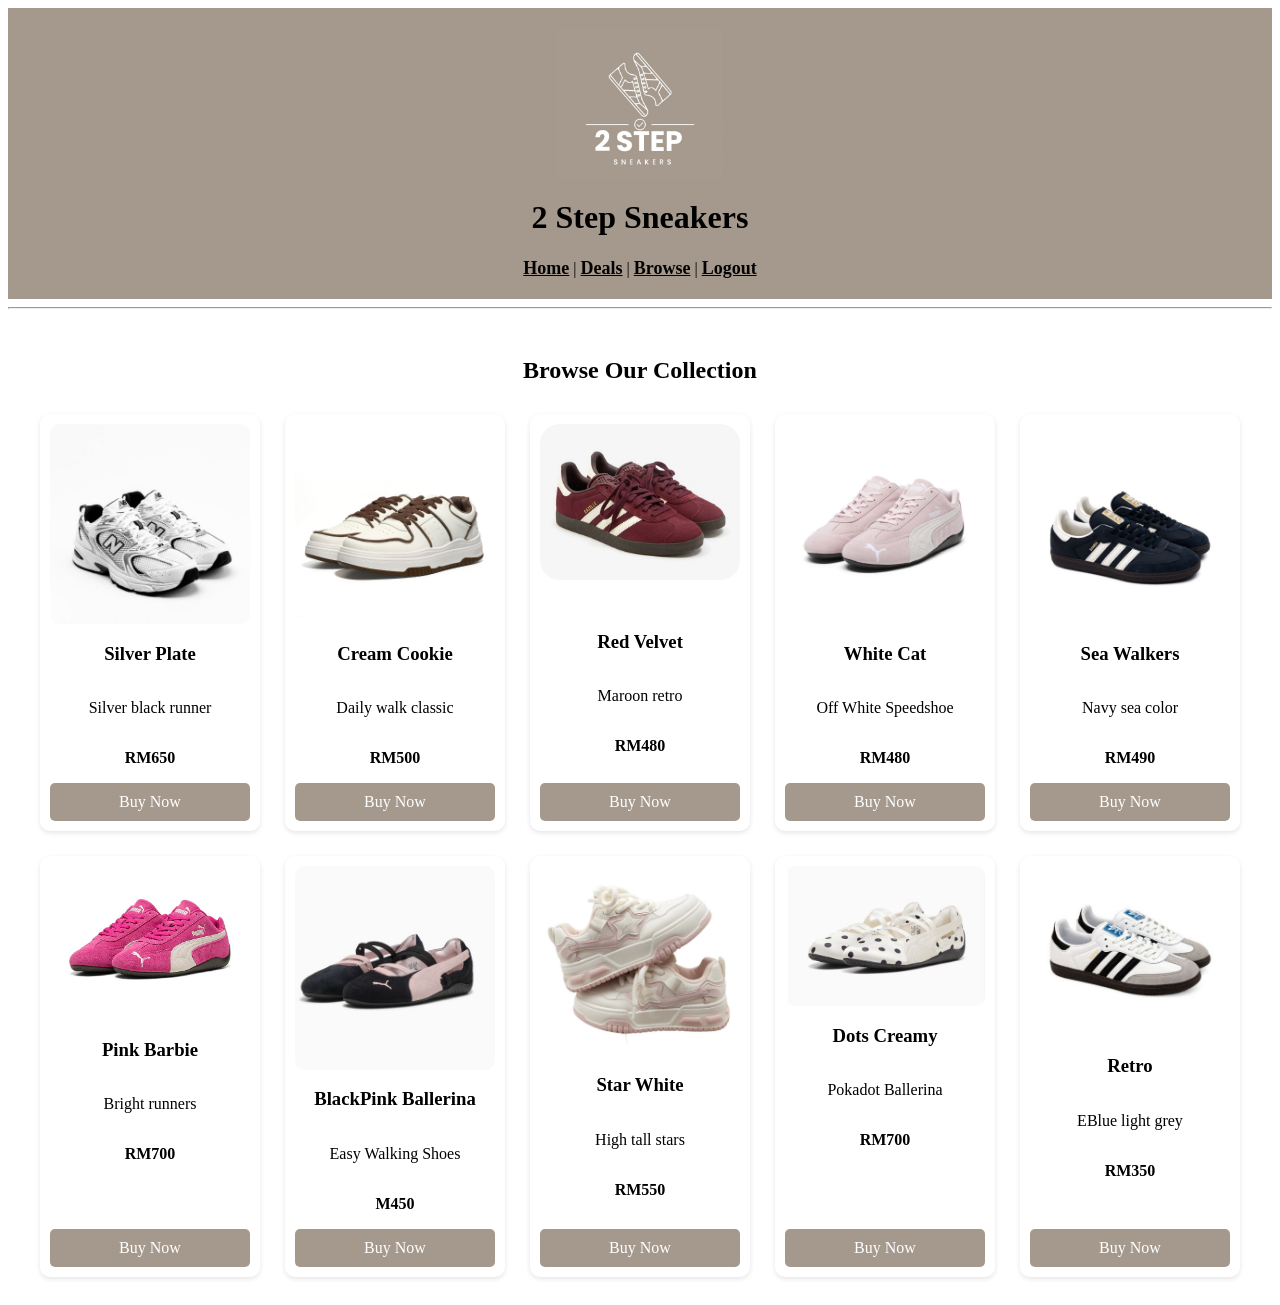
==== browse.html @ 85242936 "ubah function button browse" ====
<!DOCTYPE html>
<html lang="en">
<head>
    <meta charset="UTF-8">
    <meta name="viewport" content="width=device-width, initial-scale=1.0">
    <title>2 Step Sneakers: Browsing</title>
    <link rel="stylesheet" href="style.css">

    </head>
    <body style= "background-color: white;">

   <!-- Header / Navigation --> 
    <style> 
    header {text-align: center; padding: 20px; background-color: #a5998d;}
        .center-image {
            display: block;
            margin: 0 auto;
            max-width: 100%; /* Prevents the image from overflowing on smaller screens */
            height: 150px;
        }

        nav a {
            font-family: 'Lucida Sans';
            font-size: 18px;
            color: rgb(3, 3, 3);
            font-weight: bold;
        }
    </style>
    </header>

        <header>
        <img src="images/two_step.jpeg" alt="2 Step Sneakers" class="center-image">
        <h1>2 Step Sneakers</h1>
        <nav>
            <a href="index.html">Home</a> |
            <a href="#">Deals</a> | 
            <a href="browse.html">Browse</a> | 
            <a href="sign_up.html">Logout</a>
        </nav></style> 
    
    </header>

    <hr>

    <!-- Catalog Section -->
    <main style="padding: 20px; max-width: 1200px; margin: 0 auto;">
        <h2 style="text-align: center; margin-bottom: 30px;">Browse Our Collection</h2>

        <!-- Grid Automatik 5 Kolum dengan jarak padding & gap -->

       <div style="display: grid; grid-template-columns: repeat(auto-fit, minmax(180px, 1fr)); gap: 25px; justify-content: center;">

        <!-- Kasut 1 -->
            <div style="background: white; padding: 10px; border-radius: 10px; width: 200px; text-align: center; box-shadow: 0px 2px 5px rgba(0,0,0,0.1); display: flex; flex-direction: column;">
               <img src="images/silver_plate.png" ; alt="Silver Plate" style="width: 100%; border-radius: 10px;">
                <h3>Silver Plate</h3>
                <p>Silver black runner</p>
                <p><strong>RM650</strong></p>
                <a href="" button type = "submit" style="display: inline-block; padding: 10px 20px; background-color: #a5998d; color: white; text-decoration: none; border-radius: 5px; margin-top: auto;">Buy Now</a>
            </div>

            <!-- Kasut 2 -->
            <div style="background: white; padding: 10px; border-radius: 10px; width: 200px; text-align: center; box-shadow: 0px 2px 5px rgba(0,0,0,0.1); display: flex; flex-direction: column;">
                <img src="images/dream_cookie.png" ; alt="Cream Cookie" style="width: 100%; border-radius: 10px;">
                <h3>Cream Cookie</h3>
                <p>Daily walk classic</p>
                <p><strong>RM500</strong></p>
                <a href="" button type = "submit" style="display: inline-block; padding: 10px 20px; background-color: #a5998d; color: white; text-decoration: none; border-radius: 5px; margin-top: auto;">Buy Now</a>
            </div>

            <!-- Kasut 3 -->
            <div style="background: white; padding: 10px; border-radius: 10px; width: 200px; text-align: center; box-shadow: 0px 2px 5px rgba(0,0,0,0.1); display: flex; flex-direction: column;">
                <img src="images/red_velvet.png" ; alt="Red Velvet" style="width: 200px; border-radius: 20px; object-fit: cover;">
                <p></p>
                <h3>Red Velvet</h3>
                <p>Maroon retro</p>
                <p><strong>RM480</strong></p>
                <a href="" button type = "submit" style="display: inline-block; padding: 10px 20px; background-color: #a5998d; color: white; text-decoration: none; border-radius: 5px; margin-top: auto;">Buy Now</a>
            </div>

            <!-- Kasut 4 -->
            <div style="background: white; padding: 10px; border-radius: 10px; width: 200px; text-align: center; box-shadow: 0px 2px 5px rgba(0,0,0,0.1); display: flex; flex-direction: column;">
                <img src="images/white_cat.png" ; alt="White Cat" style="width: 100%; border-radius: 10px;">
                <h3>White Cat</h3>
                <p>Off White Speedshoe</p>
                <p><strong>RM480</strong></p>
                <a href="" button type = "submit" style="display: inline-block; padding: 10px 20px; background-color: #a5998d; color: white; text-decoration: none; border-radius: 5px; margin-top: auto;">Buy Now</a>
            </div>

            <!-- Kasut 5 -->
            <div style="background: white; padding: 10px; border-radius: 10px; width: 200px; text-align: center; box-shadow: 0px 2px 5px rgba(0,0,0,0.1); display: flex; flex-direction: column;">
                <img src="images/sea_walkers.png" ; alt="Sea Walkers" style="width: 100%; border-radius: 10px;">
                <h3>Sea Walkers</h3>
                <p>Navy sea color</p>
                <p><strong>RM490</strong></p>
                <a href="" button type = "submit" style="display: inline-block; padding: 10px 20px; background-color: #a5998d; color: white; text-decoration: none; border-radius: 5px; margin-top: auto;">Buy Now</a>
            </div>

            <!-- Kasut 6 -->
            <div style="background: white; padding: 10px; border-radius: 10px; width: 200px; text-align: center; box-shadow: 0px 2px 5px rgba(0,0,0,0.1); display: flex; flex-direction: column;">
                <img src="images/pink_barbie.png" ; alt="Pink Barbie" style="width: 100%; border-radius: 10px;">
                <h3>Pink Barbie</h3>
                <p>Bright runners</p>
                <p><strong>RM700</strong></p>
                <a href="" style="display: inline-block; padding: 10px 20px; background-color: #a5998d; color: white; text-decoration: none; border-radius: 5px; margin-top: auto;">Buy Now</a>
            </div>

            <!-- Kasut 7 -->
            <div style="background: white; padding: 10px; border-radius: 10px; width: 200px; text-align: center; box-shadow: 0px 2px 5px rgba(0,0,0,0.1); display: flex; flex-direction: column;">
                <img src="images/blackpink_ballerina.png" ; alt="BlackPink Ballerina" style="width: 200px; border-radius: 10px;">   
                <h3>BlackPink Ballerina</h3>
                <p>Easy Walking Shoes</p>
                <p><strong>M450</strong></p>
                <a href="" button type = "submit" style="display: inline-block; padding: 10px 20px; background-color: #a5998d; color: white; text-decoration: none; border-radius: 5px; margin-top: auto;">Buy Now</a>
            </div>

            <!-- Kasut 8 -->
            <div style="background: white; padding: 10px; border-radius: 10px; width: 200px; text-align: center; box-shadow: 0px 2px 5px rgba(0,0,0,0.1); display: flex; flex-direction: column;">
                <img src="images/star_white.png" ; alt="White Sneakers" style="width: 100%; border-radius: 10px;">
                <h3>Star White</h3>
                <p>High tall stars</p>
                <p><strong>RM550</strong></p>
                <a href="" button type = "submit" style="display: inline-block; padding: 10px 20px; background-color: #a5998d; color: white; text-decoration: none; border-radius: 5px; margin-top: auto;">Buy Now</a>
            </div>

                <!-- Kasut 9-->
                <div style="background: white; padding: 10px; border-radius: 10px; width: 200px; text-align: center; box-shadow: 0px 2px 5px rgba(0,0,0,0.1); display: flex; flex-direction: column;">
                    <img src="images/dots_creamy.png" ; alt="Pink Barbie" style="width: 100%; border-radius: 10px;">
                    <h3>Dots Creamy </h3>
                    <p>Pokadot Ballerina</p>
                    <p><strong>RM700</strong></p>
                    <a href="" button type = "submit" style="display: inline-block; padding: 10px 20px; background-color: #a5998d; color: white; text-decoration: none; border-radius: 5px; margin-top: auto;">Buy Now</a>
                </div>

                <!-- Kasut 10 -->
                <div style="background: white; padding: 10px; border-radius: 10px; width: 200px; text-align: center; box-shadow: 0px 2px 5px rgba(0,0,0,0.1); display: flex; flex-direction: column;">         
                    <img src="images/retro.png" ; alt="BlackPink Ballerina" style="width: 100%; border-radius: 10px;">   
                    <h3>Retro</h3>
                    <p>EBlue light grey</p>
                    <p><strong>RM350</strong></p>
                    <a href="" button type = "submit" style="display: inline-block; padding: 10px 20px; background-color: #a5998d; color: white; text-decoration: none; border-radius: 5px; margin-top: auto;">Buy Now</a>
                </div>  
        </div>
    </main>

    <script src="script.js"></script>
</body>
</html>
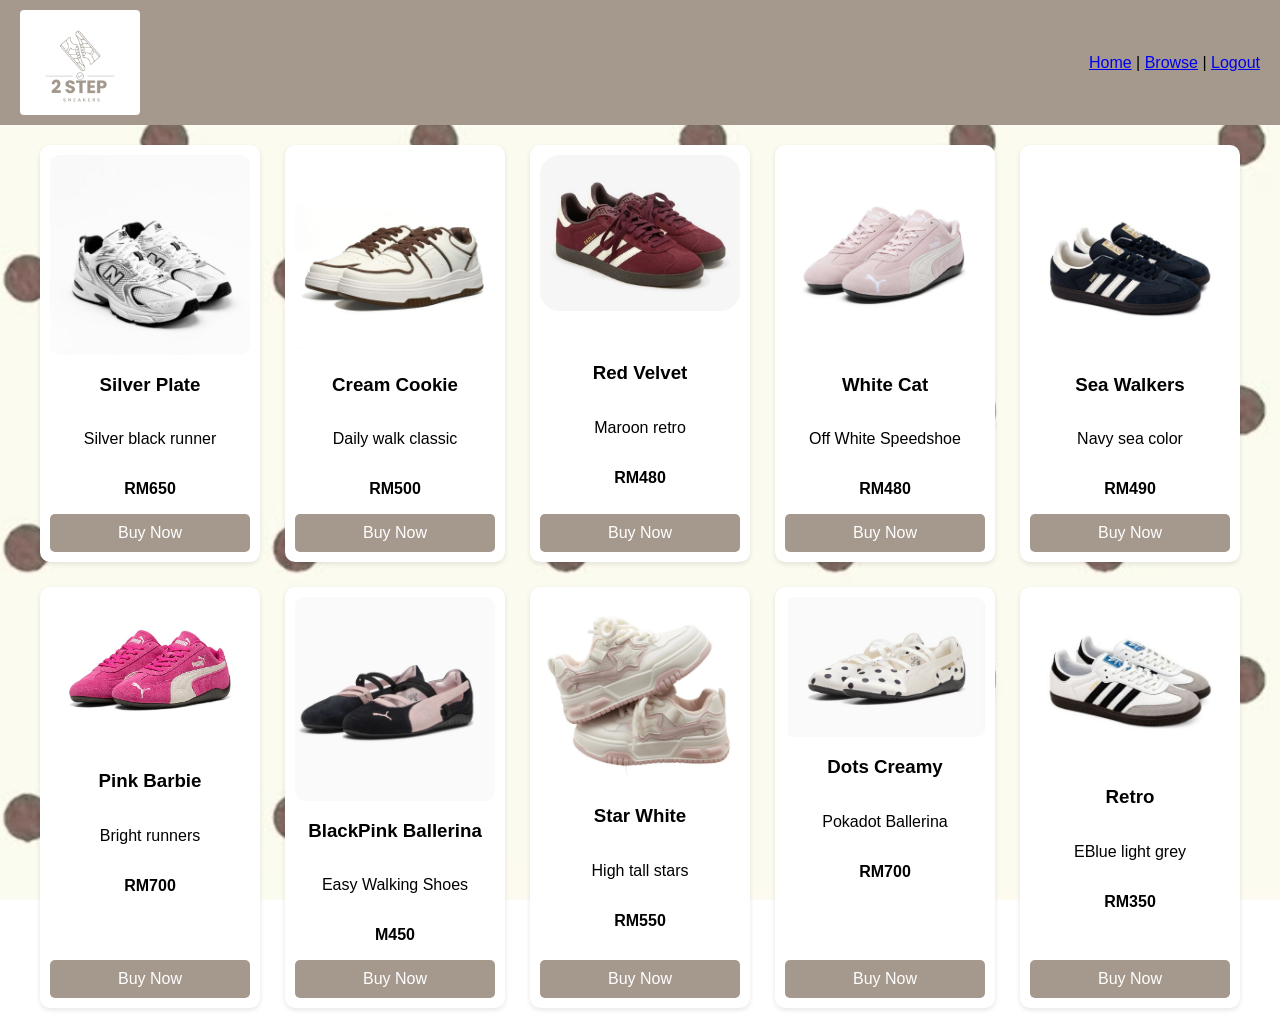
==== commit 7f09aa8c: "Improved coding and design" ====
--- a/browse.html
+++ b/browse.html
@@ -4,50 +4,25 @@
     <meta charset="UTF-8">
     <meta name="viewport" content="width=device-width, initial-scale=1.0">
     <title>2 Step Sneakers: Browsing</title>
-    <link rel="stylesheet" href="style.css">
-
-    </head>
-    <body style= "background-color: white;">
-
+    <link rel="icon" type="image/jpg" href="images/logo.png"/>
+    <link rel="stylesheet" href="browse.css">
+</head>
+<body>
    <!-- Header / Navigation --> 
-    <style> 
-    header {text-align: center; padding: 20px; background-color: #a5998d;}
-        .center-image {
-            display: block;
-            margin: 0 auto;
-            max-width: 100%; /* Prevents the image from overflowing on smaller screens */
-            height: 150px;
-        }
-
-        nav a {
-            font-family: 'Lucida Sans';
-            font-size: 18px;
-            color: rgb(3, 3, 3);
-            font-weight: bold;
-        }
-    </style>
+    <header>
+        <div class="logo-container">
+            <img src="images/logo.png" alt="2 Step Sneakers" class="logo">
+        </div>
+        <nav>
+            <a href="index.html">Home</a> |
+            <a href="browse.html">Browse</a> | 
+            <a href="login_sign_up.html">Logout</a>
+        </nav>
     </header>
 
-        <header>
-        <img src="images/two_step.jpeg" alt="2 Step Sneakers" class="center-image">
-        <h1>2 Step Sneakers</h1>
-        <nav>
-            <a href="index.html">Home</a> |
-            <a href="#">Deals</a> | 
-            <a href="browse.html">Browse</a> | 
-            <a href="sign_up.html">Logout</a>
-        </nav></style> 
-    
-    </header>
-
-    <hr>
-
     <!-- Catalog Section -->
-    <main style="padding: 20px; max-width: 1200px; margin: 0 auto;">
-        <h2 style="text-align: center; margin-bottom: 30px;">Browse Our Collection</h2>
-
+    <main>
         <!-- Grid Automatik 5 Kolum dengan jarak padding & gap -->
-
        <div style="display: grid; grid-template-columns: repeat(auto-fit, minmax(180px, 1fr)); gap: 25px; justify-content: center;">
 
         <!-- Kasut 1 -->
--- a/browse.css
+++ b/browse.css
@@ -0,0 +1,36 @@
+body {
+    background-image: url('images/background.png'); 
+    background-repeat: no-repeat; 
+    background-position: center; 
+    background-size: cover; 
+    background-attachment: fixed; 
+    min-height: 100vh; 
+    margin: 0;
+    font-family: 'Lucida Sans', 'Lucida Sans Regular', 'Lucida Grande', 'Lucida Sans Unicode', Geneva, Verdana, sans-serif;
+}
+
+header {
+    background-color: #a5998d;
+    display: flex;
+    justify-content: space-between;
+    align-items: center;
+    padding: 10px 20px;
+}
+
+.logo-container {
+    background: white;
+    padding: 5px 12px;
+    border-radius: 4px;
+}
+
+.logo {
+    max-width: 100%;
+    height: 95px;
+    display: block;
+}
+
+main {
+ padding: 20px;
+ max-width: 1200px;
+ margin: 0 auto;
+}
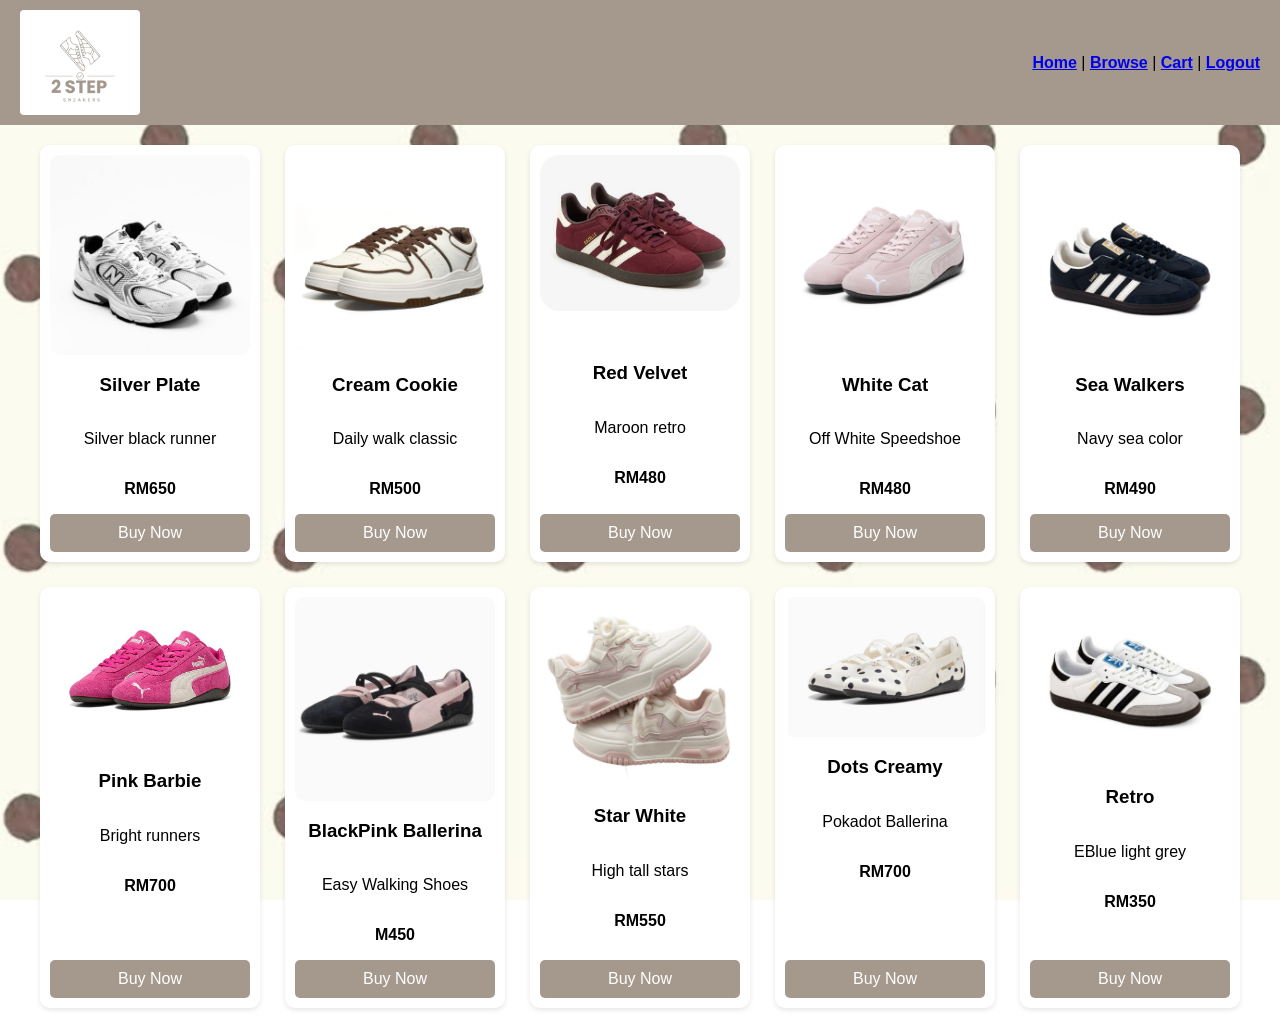
==== commit db2a0972: "add shoe cart in browse menu" ====
--- a/browse.html
+++ b/browse.html
@@ -14,9 +14,10 @@
             <img src="images/logo.png" alt="2 Step Sneakers" class="logo">
         </div>
         <nav>
-            <a href="index.html">Home</a> |
-            <a href="browse.html">Browse</a> | 
-            <a href="login_sign_up.html">Logout</a>
+            <a href="index.html"><strong>Home</strong></a> |
+            <a href="browse.html"><strong>Browse</strong></a> |
+            <a href="shoe_cart.html"><strong>Cart</strong></a> |
+            <a href="login.html"><strong>Logout</strong></a>
         </nav>
     </header>
 
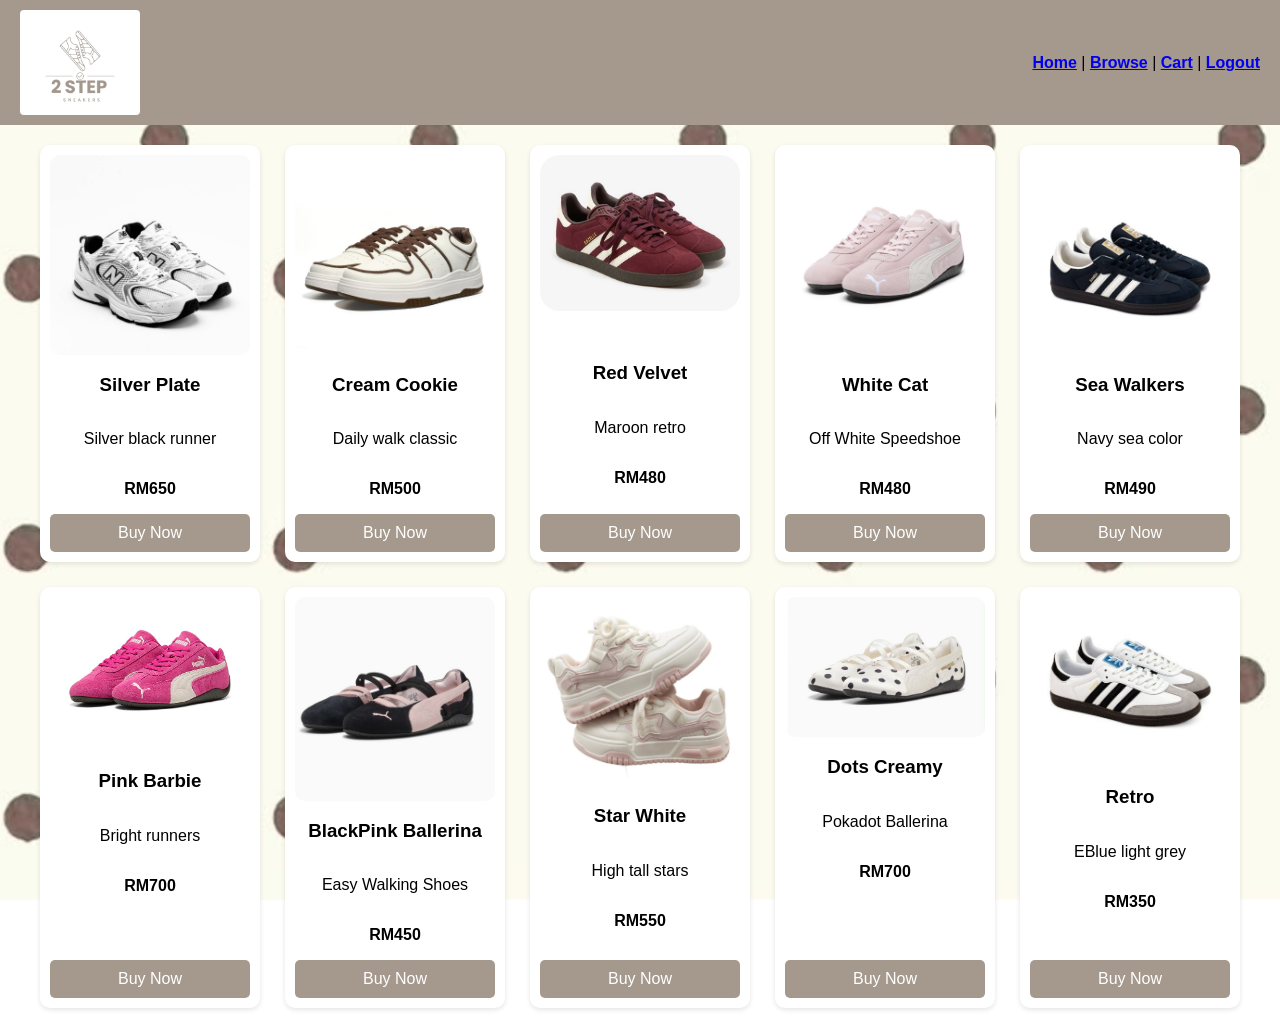
==== commit 11c3d641: "add shoe cart in buy shoe" ====
--- a/browse.html
+++ b/browse.html
@@ -32,7 +32,7 @@
                 <h3>Silver Plate</h3>
                 <p>Silver black runner</p>
                 <p><strong>RM650</strong></p>
-                <a href="" button type = "submit" style="display: inline-block; padding: 10px 20px; background-color: #a5998d; color: white; text-decoration: none; border-radius: 5px; margin-top: auto;">Buy Now</a>
+                <a href="shoe_cart.html" button type = "submit" style="display: inline-block; padding: 10px 20px; background-color: #a5998d; color: white; text-decoration: none; border-radius: 5px; margin-top: auto;">Buy Now</a>
             </div>
 
             <!-- Kasut 2 -->
@@ -41,7 +41,7 @@
                 <h3>Cream Cookie</h3>
                 <p>Daily walk classic</p>
                 <p><strong>RM500</strong></p>
-                <a href="" button type = "submit" style="display: inline-block; padding: 10px 20px; background-color: #a5998d; color: white; text-decoration: none; border-radius: 5px; margin-top: auto;">Buy Now</a>
+                <a href="shoe_cart.html" button type = "submit" style="display: inline-block; padding: 10px 20px; background-color: #a5998d; color: white; text-decoration: none; border-radius: 5px; margin-top: auto;">Buy Now</a>
             </div>
 
             <!-- Kasut 3 -->
@@ -51,7 +51,7 @@
                 <h3>Red Velvet</h3>
                 <p>Maroon retro</p>
                 <p><strong>RM480</strong></p>
-                <a href="" button type = "submit" style="display: inline-block; padding: 10px 20px; background-color: #a5998d; color: white; text-decoration: none; border-radius: 5px; margin-top: auto;">Buy Now</a>
+                <a href="shoe_cart.html" button type = "submit" style="display: inline-block; padding: 10px 20px; background-color: #a5998d; color: white; text-decoration: none; border-radius: 5px; margin-top: auto;">Buy Now</a>
             </div>
 
             <!-- Kasut 4 -->
@@ -60,7 +60,7 @@
                 <h3>White Cat</h3>
                 <p>Off White Speedshoe</p>
                 <p><strong>RM480</strong></p>
-                <a href="" button type = "submit" style="display: inline-block; padding: 10px 20px; background-color: #a5998d; color: white; text-decoration: none; border-radius: 5px; margin-top: auto;">Buy Now</a>
+                <a href="shoe_cart.html" button type = "submit" style="display: inline-block; padding: 10px 20px; background-color: #a5998d; color: white; text-decoration: none; border-radius: 5px; margin-top: auto;">Buy Now</a>
             </div>
 
             <!-- Kasut 5 -->
@@ -69,7 +69,7 @@
                 <h3>Sea Walkers</h3>
                 <p>Navy sea color</p>
                 <p><strong>RM490</strong></p>
-                <a href="" button type = "submit" style="display: inline-block; padding: 10px 20px; background-color: #a5998d; color: white; text-decoration: none; border-radius: 5px; margin-top: auto;">Buy Now</a>
+                <a href="shoe_cart.html" button type = "submit" style="display: inline-block; padding: 10px 20px; background-color: #a5998d; color: white; text-decoration: none; border-radius: 5px; margin-top: auto;">Buy Now</a>
             </div>
 
             <!-- Kasut 6 -->
@@ -78,7 +78,7 @@
                 <h3>Pink Barbie</h3>
                 <p>Bright runners</p>
                 <p><strong>RM700</strong></p>
-                <a href="" style="display: inline-block; padding: 10px 20px; background-color: #a5998d; color: white; text-decoration: none; border-radius: 5px; margin-top: auto;">Buy Now</a>
+                <a href="shoe_cart.html" style="display: inline-block; padding: 10px 20px; background-color: #a5998d; color: white; text-decoration: none; border-radius: 5px; margin-top: auto;">Buy Now</a>
             </div>
 
             <!-- Kasut 7 -->
@@ -86,8 +86,8 @@
                 <img src="images/blackpink_ballerina.png" ; alt="BlackPink Ballerina" style="width: 200px; border-radius: 10px;">   
                 <h3>BlackPink Ballerina</h3>
                 <p>Easy Walking Shoes</p>
-                <p><strong>M450</strong></p>
-                <a href="" button type = "submit" style="display: inline-block; padding: 10px 20px; background-color: #a5998d; color: white; text-decoration: none; border-radius: 5px; margin-top: auto;">Buy Now</a>
+                <p><strong>RM450</strong></p>
+                <a href="shoe_cart.html" button type = "submit" style="display: inline-block; padding: 10px 20px; background-color: #a5998d; color: white; text-decoration: none; border-radius: 5px; margin-top: auto;">Buy Now</a>
             </div>
 
             <!-- Kasut 8 -->
@@ -96,7 +96,7 @@
                 <h3>Star White</h3>
                 <p>High tall stars</p>
                 <p><strong>RM550</strong></p>
-                <a href="" button type = "submit" style="display: inline-block; padding: 10px 20px; background-color: #a5998d; color: white; text-decoration: none; border-radius: 5px; margin-top: auto;">Buy Now</a>
+                <a href="shoe_cart.html" button type = "submit" style="display: inline-block; padding: 10px 20px; background-color: #a5998d; color: white; text-decoration: none; border-radius: 5px; margin-top: auto;">Buy Now</a>
             </div>
 
                 <!-- Kasut 9-->
@@ -105,7 +105,7 @@
                     <h3>Dots Creamy </h3>
                     <p>Pokadot Ballerina</p>
                     <p><strong>RM700</strong></p>
-                    <a href="" button type = "submit" style="display: inline-block; padding: 10px 20px; background-color: #a5998d; color: white; text-decoration: none; border-radius: 5px; margin-top: auto;">Buy Now</a>
+                    <a href="shoe_cart.html" button type = "submit" style="display: inline-block; padding: 10px 20px; background-color: #a5998d; color: white; text-decoration: none; border-radius: 5px; margin-top: auto;">Buy Now</a>
                 </div>
 
                 <!-- Kasut 10 -->
@@ -114,7 +114,7 @@
                     <h3>Retro</h3>
                     <p>EBlue light grey</p>
                     <p><strong>RM350</strong></p>
-                    <a href="" button type = "submit" style="display: inline-block; padding: 10px 20px; background-color: #a5998d; color: white; text-decoration: none; border-radius: 5px; margin-top: auto;">Buy Now</a>
+                    <a href="shoe_cart.html" button type = "submit" style="display: inline-block; padding: 10px 20px; background-color: #a5998d; color: white; text-decoration: none; border-radius: 5px; margin-top: auto;">Buy Now</a>
                 </div>  
         </div>
     </main>
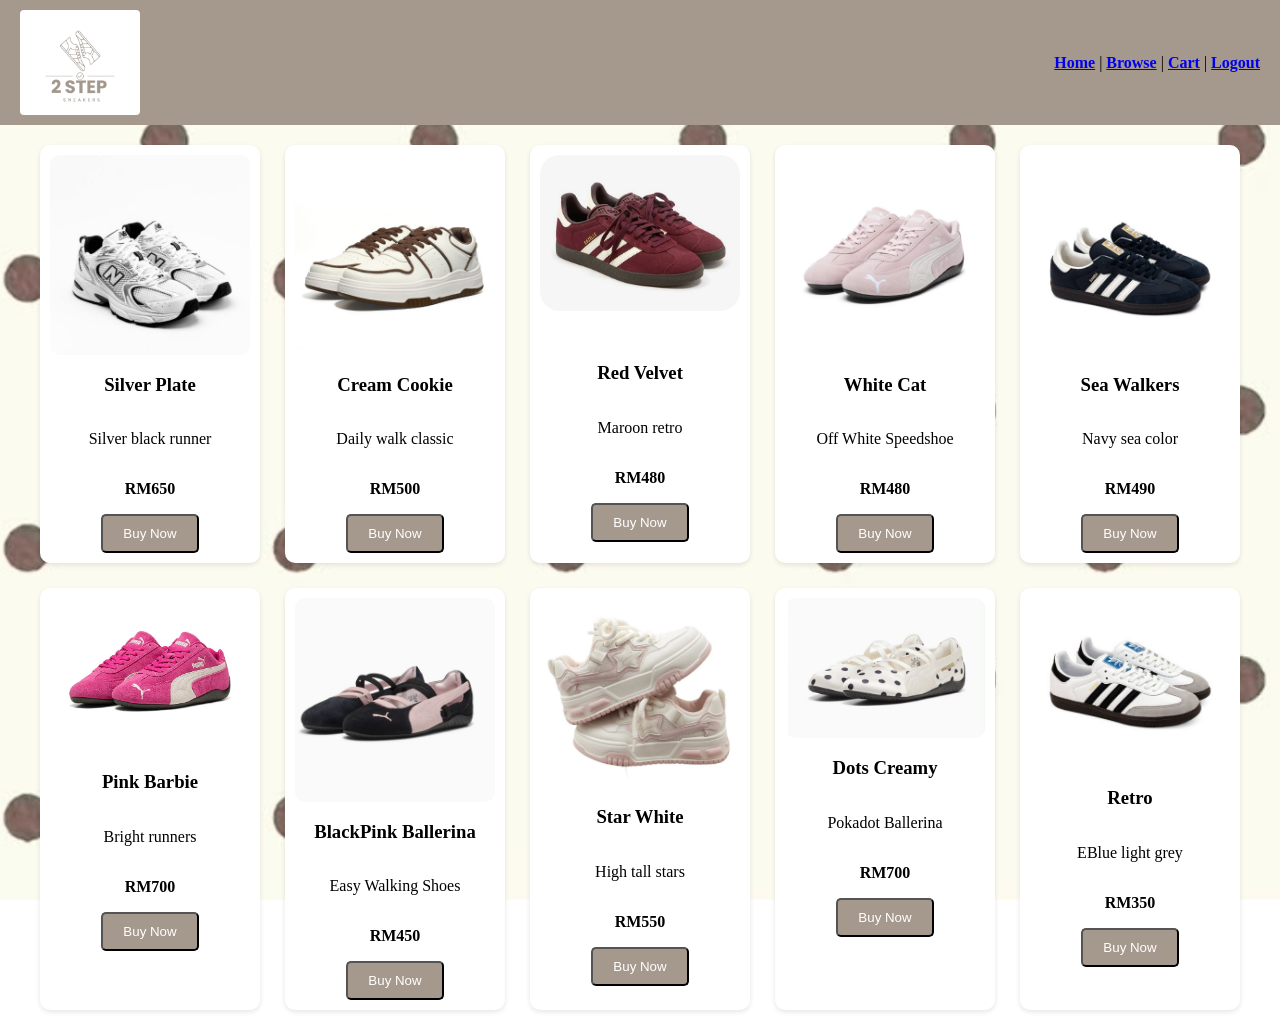
==== commit ee468f4e: "edited coding" ====
--- a/browse.html
+++ b/browse.html
@@ -16,7 +16,7 @@
         <nav>
             <a href="index.html"><strong>Home</strong></a> |
             <a href="browse.html"><strong>Browse</strong></a> |
-            <a href="shoe_cart.html"><strong>Cart</strong></a> |
+            <a href="cart.php"><strong>Cart</strong></a> |
             <a href="login.html"><strong>Logout</strong></a>
         </nav>
     </header>
@@ -32,7 +32,10 @@
                 <h3>Silver Plate</h3>
                 <p>Silver black runner</p>
                 <p><strong>RM650</strong></p>
-                <a href="shoe_cart.html" button type = "submit" style="display: inline-block; padding: 10px 20px; background-color: #a5998d; color: white; text-decoration: none; border-radius: 5px; margin-top: auto;">Buy Now</a>
+                <form action="add_to_cart.php" method="POST">
+                    <input type="hidden" name="shoe_id" value="1">
+                    <button type="submit" style="display: inline-block; padding: 10px 20px; background-color: #a5998d; color: white; text-decoration: none; border-radius: 5px; margin-top: auto;">Buy Now</button>
+                </form>
             </div>
 
             <!-- Kasut 2 -->
@@ -41,7 +44,10 @@
                 <h3>Cream Cookie</h3>
                 <p>Daily walk classic</p>
                 <p><strong>RM500</strong></p>
-                <a href="shoe_cart.html" button type = "submit" style="display: inline-block; padding: 10px 20px; background-color: #a5998d; color: white; text-decoration: none; border-radius: 5px; margin-top: auto;">Buy Now</a>
+                <form action="add_to_cart.php" method="POST">
+                    <input type="hidden" name="shoe_id" value="2">
+                    <button type="submit" style="display: inline-block; padding: 10px 20px; background-color: #a5998d; color: white; text-decoration: none; border-radius: 5px; margin-top: auto;">Buy Now</button>
+                </form>
             </div>
 
             <!-- Kasut 3 -->
@@ -51,7 +57,10 @@
                 <h3>Red Velvet</h3>
                 <p>Maroon retro</p>
                 <p><strong>RM480</strong></p>
-                <a href="shoe_cart.html" button type = "submit" style="display: inline-block; padding: 10px 20px; background-color: #a5998d; color: white; text-decoration: none; border-radius: 5px; margin-top: auto;">Buy Now</a>
+                <form action="add_to_cart.php" method="POST">
+                    <input type="hidden" name="shoe_id" value="3">
+                    <button type="submit" style="display: inline-block; padding: 10px 20px; background-color: #a5998d; color: white; text-decoration: none; border-radius: 5px; margin-top: auto;">Buy Now</button>
+                </form>
             </div>
 
             <!-- Kasut 4 -->
@@ -60,7 +69,10 @@
                 <h3>White Cat</h3>
                 <p>Off White Speedshoe</p>
                 <p><strong>RM480</strong></p>
-                <a href="shoe_cart.html" button type = "submit" style="display: inline-block; padding: 10px 20px; background-color: #a5998d; color: white; text-decoration: none; border-radius: 5px; margin-top: auto;">Buy Now</a>
+                <form action="add_to_cart.php" method="POST">
+                    <input type="hidden" name="shoe_id" value="4">
+                    <button type="submit" style="display: inline-block; padding: 10px 20px; background-color: #a5998d; color: white; text-decoration: none; border-radius: 5px; margin-top: auto;">Buy Now</button>
+                </form>
             </div>
 
             <!-- Kasut 5 -->
@@ -69,7 +81,10 @@
                 <h3>Sea Walkers</h3>
                 <p>Navy sea color</p>
                 <p><strong>RM490</strong></p>
-                <a href="shoe_cart.html" button type = "submit" style="display: inline-block; padding: 10px 20px; background-color: #a5998d; color: white; text-decoration: none; border-radius: 5px; margin-top: auto;">Buy Now</a>
+                <form action="add_to_cart.php" method="POST">
+                    <input type="hidden" name="shoe_id" value="5">
+                    <button type="submit" style="display: inline-block; padding: 10px 20px; background-color: #a5998d; color: white; text-decoration: none; border-radius: 5px; margin-top: auto;">Buy Now</button>
+                </form>
             </div>
 
             <!-- Kasut 6 -->
@@ -78,7 +93,10 @@
                 <h3>Pink Barbie</h3>
                 <p>Bright runners</p>
                 <p><strong>RM700</strong></p>
-                <a href="shoe_cart.html" style="display: inline-block; padding: 10px 20px; background-color: #a5998d; color: white; text-decoration: none; border-radius: 5px; margin-top: auto;">Buy Now</a>
+                <form action="add_to_cart.php" method="POST">
+                    <input type="hidden" name="shoe_id" value="6">
+                    <button type="submit" style="display: inline-block; padding: 10px 20px; background-color: #a5998d; color: white; text-decoration: none; border-radius: 5px; margin-top: auto;">Buy Now</button>
+                </form>
             </div>
 
             <!-- Kasut 7 -->
@@ -87,7 +105,10 @@
                 <h3>BlackPink Ballerina</h3>
                 <p>Easy Walking Shoes</p>
                 <p><strong>RM450</strong></p>
-                <a href="shoe_cart.html" button type = "submit" style="display: inline-block; padding: 10px 20px; background-color: #a5998d; color: white; text-decoration: none; border-radius: 5px; margin-top: auto;">Buy Now</a>
+                <form action="add_to_cart.php" method="POST">
+                    <input type="hidden" name="shoe_id" value="7">
+                    <button type="submit" style="display: inline-block; padding: 10px 20px; background-color: #a5998d; color: white; text-decoration: none; border-radius: 5px; margin-top: auto;">Buy Now</button>
+                </form>
             </div>
 
             <!-- Kasut 8 -->
@@ -96,7 +117,10 @@
                 <h3>Star White</h3>
                 <p>High tall stars</p>
                 <p><strong>RM550</strong></p>
-                <a href="shoe_cart.html" button type = "submit" style="display: inline-block; padding: 10px 20px; background-color: #a5998d; color: white; text-decoration: none; border-radius: 5px; margin-top: auto;">Buy Now</a>
+                <form action="add_to_cart.php" method="POST">
+                    <input type="hidden" name="shoe_id" value="8">
+                    <button type="submit" style="display: inline-block; padding: 10px 20px; background-color: #a5998d; color: white; text-decoration: none; border-radius: 5px; margin-top: auto;">Buy Now</button>
+                </form>
             </div>
 
                 <!-- Kasut 9-->
@@ -105,7 +129,10 @@
                     <h3>Dots Creamy </h3>
                     <p>Pokadot Ballerina</p>
                     <p><strong>RM700</strong></p>
-                    <a href="shoe_cart.html" button type = "submit" style="display: inline-block; padding: 10px 20px; background-color: #a5998d; color: white; text-decoration: none; border-radius: 5px; margin-top: auto;">Buy Now</a>
+                    <form action="add_to_cart.php" method="POST">
+                        <input type="hidden" name="shoe_id" value="9">
+                        <button type="submit" style="display: inline-block; padding: 10px 20px; background-color: #a5998d; color: white; text-decoration: none; border-radius: 5px; margin-top: auto;">Buy Now</button>
+                    </form>
                 </div>
 
                 <!-- Kasut 10 -->
@@ -114,7 +141,10 @@
                     <h3>Retro</h3>
                     <p>EBlue light grey</p>
                     <p><strong>RM350</strong></p>
-                    <a href="shoe_cart.html" button type = "submit" style="display: inline-block; padding: 10px 20px; background-color: #a5998d; color: white; text-decoration: none; border-radius: 5px; margin-top: auto;">Buy Now</a>
+                    <form action="add_to_cart.php" method="POST">
+                        <input type="hidden" name="shoe_id" value="10">
+                        <button type="submit" style="display: inline-block; padding: 10px 20px; background-color: #a5998d; color: white; text-decoration: none; border-radius: 5px; margin-top: auto;">Buy Now</button>
+                    </form>
                 </div>  
         </div>
     </main>
--- a/browse.css
+++ b/browse.css
@@ -6,7 +6,6 @@
     background-attachment: fixed; 
     min-height: 100vh; 
     margin: 0;
-    font-family: 'Lucida Sans', 'Lucida Sans Regular', 'Lucida Grande', 'Lucida Sans Unicode', Geneva, Verdana, sans-serif;
 }
 
 header {
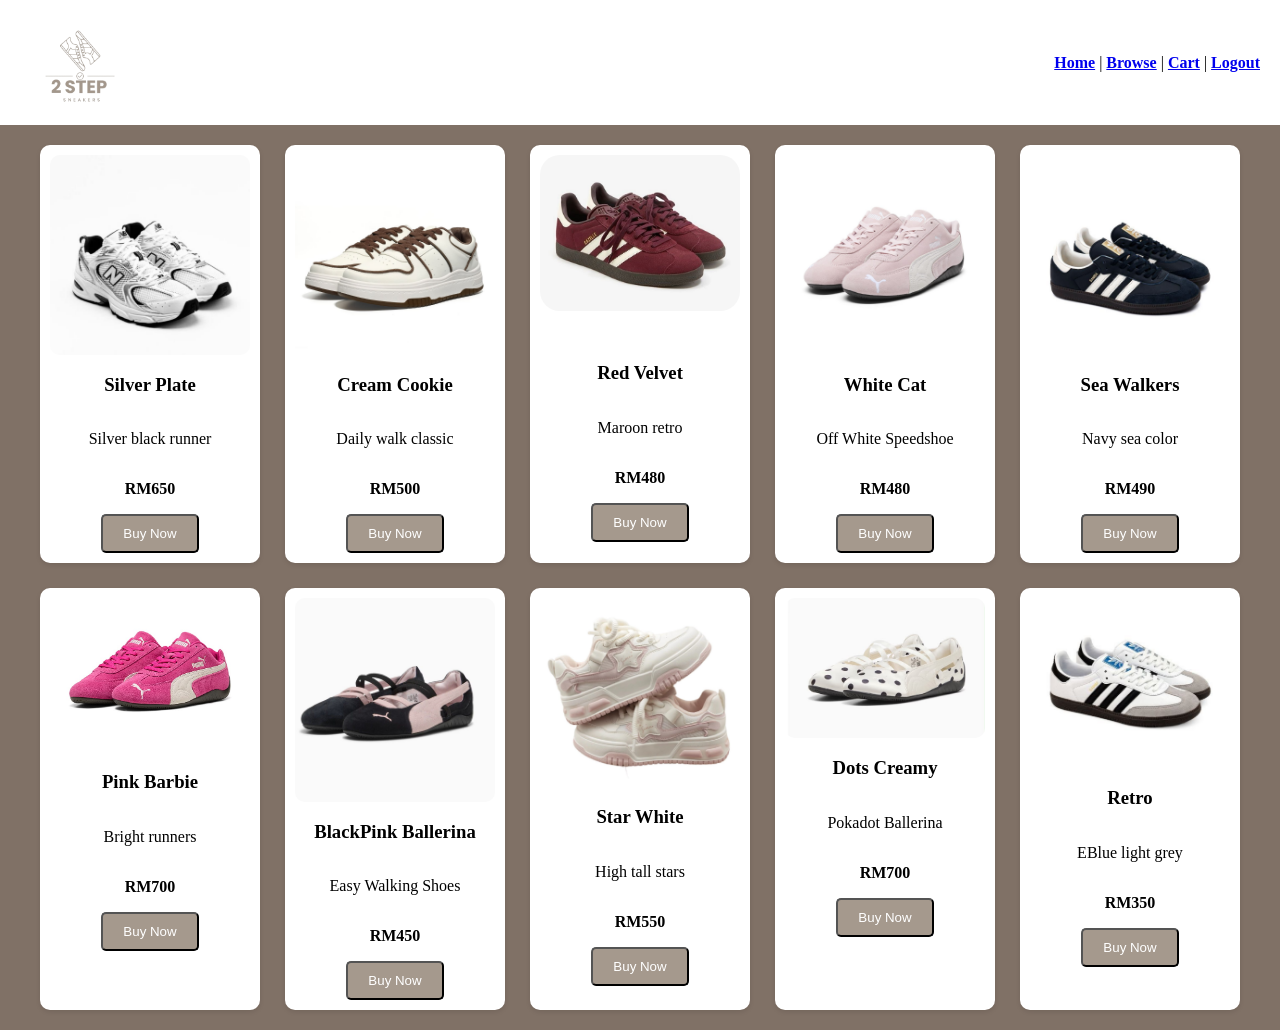
==== commit bcda268c: "restyled browse, login and signup" ====
--- a/browse.html
+++ b/browse.html
@@ -34,7 +34,7 @@
                 <p><strong>RM650</strong></p>
                 <form action="add_to_cart.php" method="POST">
                     <input type="hidden" name="shoe_id" value="1">
-                    <button type="submit" style="display: inline-block; padding: 10px 20px; background-color: #a5998d; color: white; text-decoration: none; border-radius: 5px; margin-top: auto;">Buy Now</button>
+                    <button type="submit" class="submit-button">Buy Now</button>
                 </form>
             </div>
 
@@ -46,7 +46,7 @@
                 <p><strong>RM500</strong></p>
                 <form action="add_to_cart.php" method="POST">
                     <input type="hidden" name="shoe_id" value="2">
-                    <button type="submit" style="display: inline-block; padding: 10px 20px; background-color: #a5998d; color: white; text-decoration: none; border-radius: 5px; margin-top: auto;">Buy Now</button>
+                    <button type="submit" class="submit-button">Buy Now</button>
                 </form>
             </div>
 
@@ -59,7 +59,7 @@
                 <p><strong>RM480</strong></p>
                 <form action="add_to_cart.php" method="POST">
                     <input type="hidden" name="shoe_id" value="3">
-                    <button type="submit" style="display: inline-block; padding: 10px 20px; background-color: #a5998d; color: white; text-decoration: none; border-radius: 5px; margin-top: auto;">Buy Now</button>
+                    <button type="submit" class="submit-button">Buy Now</button>
                 </form>
             </div>
 
@@ -71,7 +71,7 @@
                 <p><strong>RM480</strong></p>
                 <form action="add_to_cart.php" method="POST">
                     <input type="hidden" name="shoe_id" value="4">
-                    <button type="submit" style="display: inline-block; padding: 10px 20px; background-color: #a5998d; color: white; text-decoration: none; border-radius: 5px; margin-top: auto;">Buy Now</button>
+                    <button type="submit" class="submit-button">Buy Now</button>
                 </form>
             </div>
 
@@ -83,7 +83,7 @@
                 <p><strong>RM490</strong></p>
                 <form action="add_to_cart.php" method="POST">
                     <input type="hidden" name="shoe_id" value="5">
-                    <button type="submit" style="display: inline-block; padding: 10px 20px; background-color: #a5998d; color: white; text-decoration: none; border-radius: 5px; margin-top: auto;">Buy Now</button>
+                    <button type="submit" class="submit-button">Buy Now</button>
                 </form>
             </div>
 
@@ -95,7 +95,7 @@
                 <p><strong>RM700</strong></p>
                 <form action="add_to_cart.php" method="POST">
                     <input type="hidden" name="shoe_id" value="6">
-                    <button type="submit" style="display: inline-block; padding: 10px 20px; background-color: #a5998d; color: white; text-decoration: none; border-radius: 5px; margin-top: auto;">Buy Now</button>
+                    <button type="submit" class="submit-button">Buy Now</button>
                 </form>
             </div>
 
@@ -107,7 +107,7 @@
                 <p><strong>RM450</strong></p>
                 <form action="add_to_cart.php" method="POST">
                     <input type="hidden" name="shoe_id" value="7">
-                    <button type="submit" style="display: inline-block; padding: 10px 20px; background-color: #a5998d; color: white; text-decoration: none; border-radius: 5px; margin-top: auto;">Buy Now</button>
+                    <button type="submit" class="submit-button">Buy Now</button>
                 </form>
             </div>
 
@@ -119,7 +119,7 @@
                 <p><strong>RM550</strong></p>
                 <form action="add_to_cart.php" method="POST">
                     <input type="hidden" name="shoe_id" value="8">
-                    <button type="submit" style="display: inline-block; padding: 10px 20px; background-color: #a5998d; color: white; text-decoration: none; border-radius: 5px; margin-top: auto;">Buy Now</button>
+                    <button type="submit" class="submit-button">Buy Now</button>
                 </form>
             </div>
 
@@ -131,7 +131,7 @@
                     <p><strong>RM700</strong></p>
                     <form action="add_to_cart.php" method="POST">
                         <input type="hidden" name="shoe_id" value="9">
-                        <button type="submit" style="display: inline-block; padding: 10px 20px; background-color: #a5998d; color: white; text-decoration: none; border-radius: 5px; margin-top: auto;">Buy Now</button>
+                        <button type="submit" class="submit-button">Buy Now</button>
                     </form>
                 </div>
 
@@ -143,7 +143,7 @@
                     <p><strong>RM350</strong></p>
                     <form action="add_to_cart.php" method="POST">
                         <input type="hidden" name="shoe_id" value="10">
-                        <button type="submit" style="display: inline-block; padding: 10px 20px; background-color: #a5998d; color: white; text-decoration: none; border-radius: 5px; margin-top: auto;">Buy Now</button>
+                        <button type="submit" class="submit-button">Buy Now</button>
                     </form>
                 </div>  
         </div>
--- a/browse.css
+++ b/browse.css
@@ -1,5 +1,5 @@
 body {
-    background-image: url('images/background.png'); 
+    background-color: #807166; 
     background-repeat: no-repeat; 
     background-position: center; 
     background-size: cover; 
@@ -9,7 +9,7 @@
 }
 
 header {
-    background-color: #a5998d;
+    background-color: white;
     display: flex;
     justify-content: space-between;
     align-items: center;
@@ -32,4 +32,14 @@
  padding: 20px;
  max-width: 1200px;
  margin: 0 auto;
-}+}
+
+.submit-button {
+    display: inline-block; 
+    padding: 10px 20px; 
+    background-color: #a5998d; 
+    color: white; 
+    text-decoration: none; 
+    border-radius: 5px; 
+    margin-top: auto;"
+}
